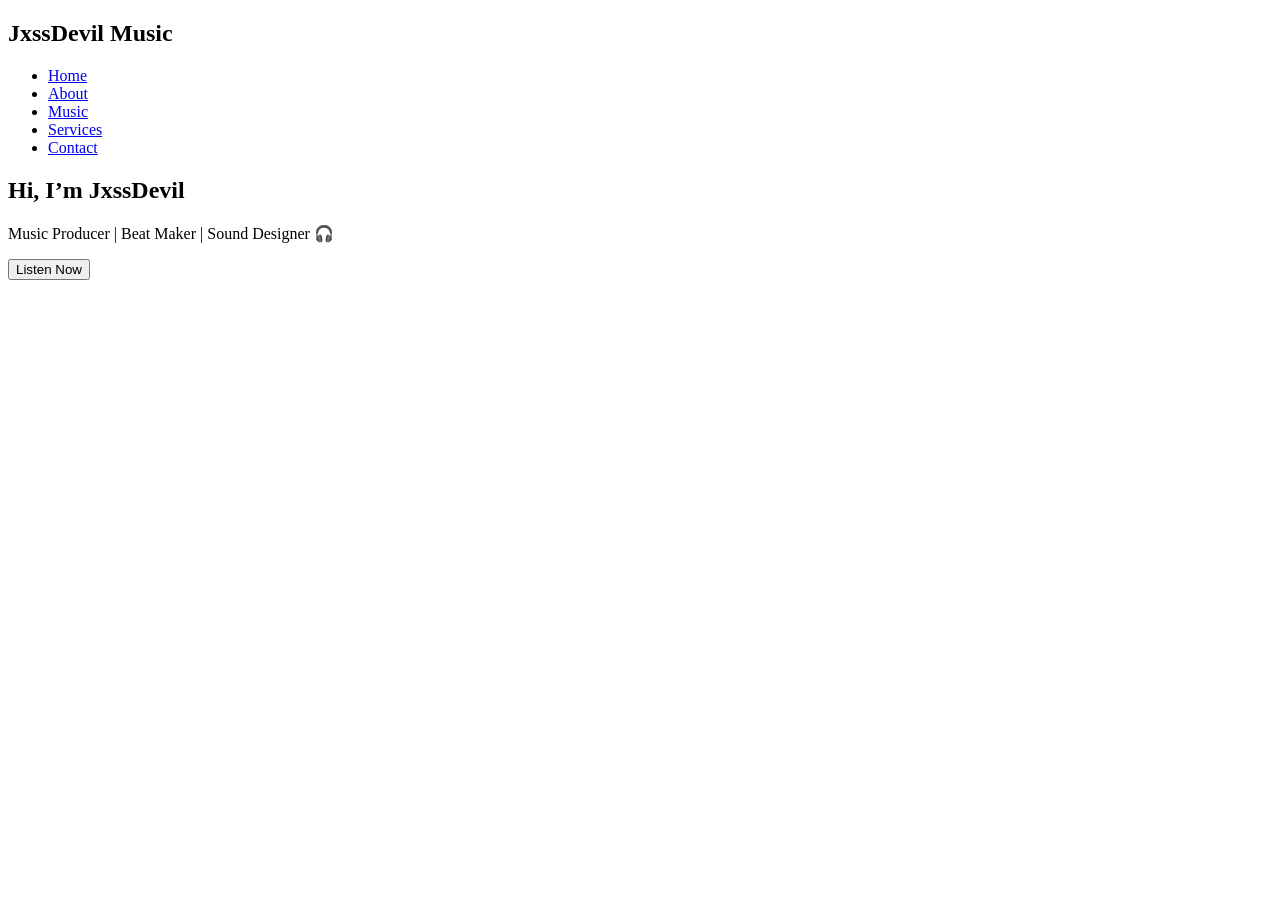
==== index.html @ 7b5ed0a0 "Add files via upload" ====
<!DOCTYPE html>
<html>
<head>
  <title>Manjot Music</title>
  <meta name="viewport" content="width=device-width, initial-scale=1.0">

  <!-- LINK CSS -->
  <link rel="stylesheet" href="css/style.css">
</head>

<body>

  <!-- NAVBAR -->
  <nav>
    <h2>JxssDevil Music</h2>

    <ul>
      <li><a href="index.html">Home</a></li>
      <li><a href="about.html">About</a></li>
      <li><a href="music.html">Music</a></li>
      <li><a href="services.html">Services</a></li>
      <li><a href="contact.html">Contact</a></li>
    </ul>
  </nav>

  <!-- HERO SECTION -->
  <section class="hero">
    <h1>Hi, I’m JxssDevil</h1>
    <p>Music Producer | Beat Maker | Sound Designer 🎧</p>

    <a href="music.html">
      <button>Listen Now</button>
    </a>
  </section>

</body>
</html>
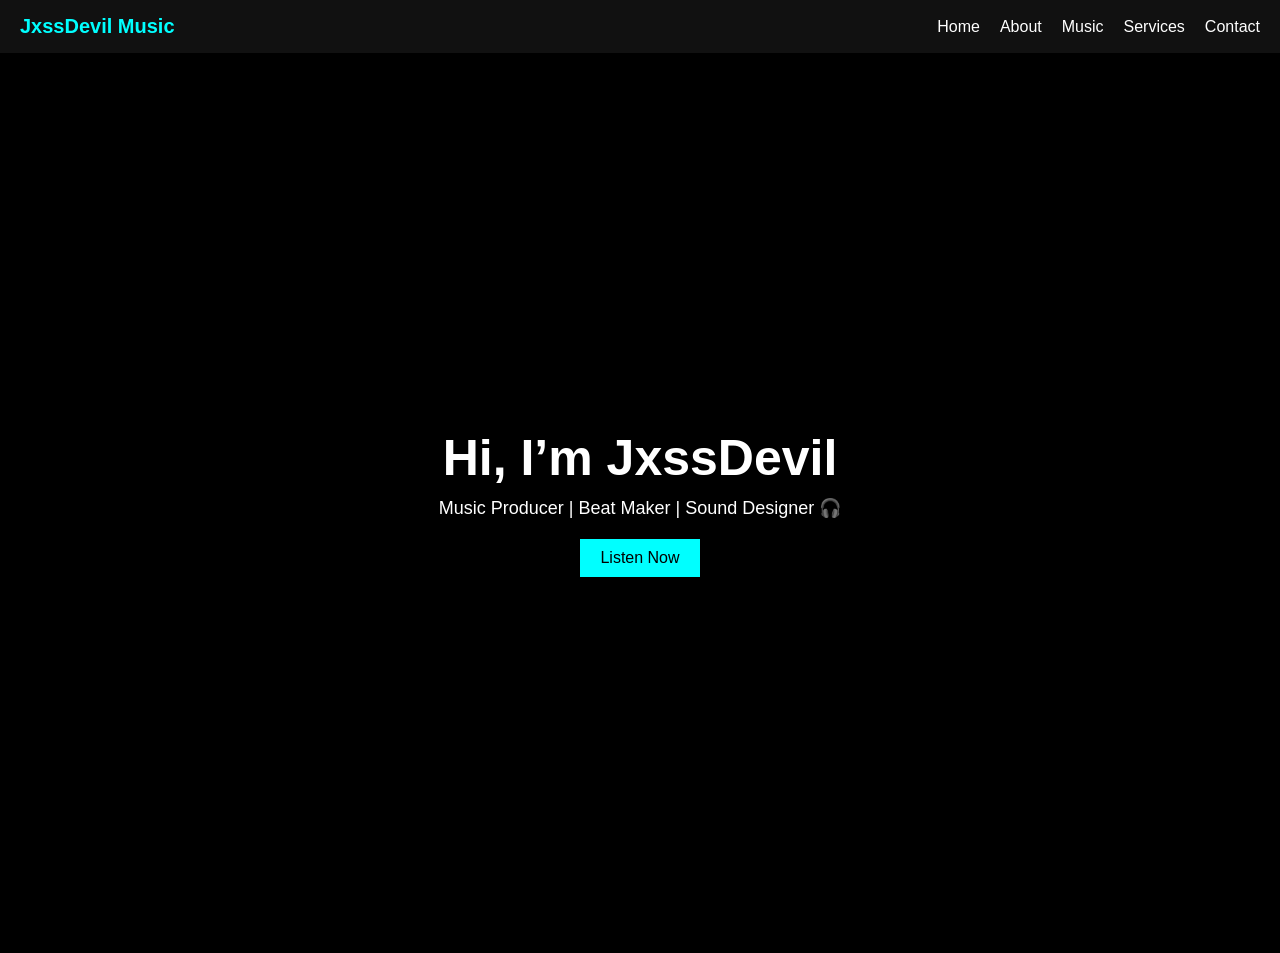
==== commit 8b7f01b6: "Fix HTML structure and update CSS link" ====
--- a/index.html
+++ b/index.html
@@ -5,7 +5,7 @@
   <meta name="viewport" content="width=device-width, initial-scale=1.0">
 
   <!-- LINK CSS -->
-  <link rel="stylesheet" href="css/style.css">
+  <link rel="stylesheet" href="style.css">
 </head>
 
 <body>
@@ -34,4 +34,4 @@
   </section>
 
 </body>
-</html>+</html>
--- a/style.css
+++ b/style.css
@@ -0,0 +1,442 @@
+/* RESET */
+* {
+  margin: 0;
+  padding: 0;
+  box-sizing: border-box;
+}
+
+/* BODY */
+body {
+  font-family: Arial;
+  background: black;
+  color: white;
+  overflow-x: hidden;
+}
+
+/* NAVBAR */
+nav {
+  display: flex;
+  justify-content: space-between;
+  align-items: center;
+  padding: 15px 20px;
+  background: #111;
+}
+
+nav h2 {
+  color: #00ffff;
+  font-size: 20px;
+}
+
+nav ul {
+  display: flex;
+  list-style: none;
+  gap: 20px;
+}
+
+nav a {
+  color: white;
+  text-decoration: none;
+  font-size: 16px;
+}
+
+nav a:hover {
+  color: #00ffff;
+}
+
+/* HERO SECTION */
+.hero {
+  height: 100vh;
+  display: flex;
+  flex-direction: column;
+  justify-content: center;
+  align-items: center;
+  text-align: center;
+
+  background:
+    linear-gradient(rgba(0,0,0,0.7), rgba(0,0,0,0.7)),
+    url('../images/bg.jpeg') no-repeat center/cover;
+}
+
+.hero h1 {
+  font-size: 50px;
+  margin-bottom: 10px;
+}
+
+.hero p {
+  font-size: 18px;
+  margin-bottom: 20px;
+}
+
+.hero button {
+  padding: 10px 20px;
+  font-size: 16px;
+  background: #00ffff;
+  border: none;
+  cursor: pointer;
+}
+
+.hero button:hover {
+  background: white;
+  color: black;
+}
+
+
+/* 📱 MOBILE FIX */
+@media (max-width: 768px) {
+
+  .hero h1 {
+    font-size: 26px;
+  }
+
+  .hero p {
+    font-size: 14px;
+  }
+
+  /* switch text */
+  .desktop-text {
+    display: none;
+  }
+
+  .mobile-text {
+    display: block;
+  }
+
+  .hero-content {
+    max-width: 300px;
+  }
+
+  .hero button {
+    font-size: 14px;
+    padding: 8px 16px;
+  }
+}
+
+
+
+/* ABOUT SECTION */
+.about {
+  padding: 80px 20px;
+}
+
+/* CONTAINER (DESKTOP) */
+.about-container {
+  display: flex;
+  justify-content: space-between;
+  align-items: center;
+  gap: 40px;
+
+  max-width: 1000px;
+  margin: 80px auto;
+  padding: 0 20px;
+}
+
+/* TEXT */
+.about-text {
+  flex: 1;
+  max-width: 500px;
+}
+
+.about-text h1 {
+  margin-bottom: 20px;
+  font-size: 32px;
+}
+
+.about-text p {
+  margin-bottom: 15px;
+  line-height: 1.6;
+}
+
+.about-text ul {
+  list-style: none;
+}
+
+/* IMAGE */
+.about-image {
+  flex: 1;
+  display: flex;
+  justify-content: center;
+}
+
+.about-image img {
+  width: 300px;
+  height: 300px;
+  border-radius: 50%;
+  object-fit: cover;
+
+  border: 4px solid #00ffff;
+  box-shadow: 0 0 20px #00ffff;
+}
+
+
+
+/* 📱 MOBILE */
+@media (max-width: 768px) {
+
+  .about-container {
+    flex-direction: column;
+    text-align: center;
+  }
+
+  /* 🔥 IMAGE FIRST */
+  .about-image {
+    order: 1;
+    margin-bottom: 20px;
+  }
+
+  .about-text {
+    order: 2;
+  }
+
+  .about-image img {
+    width: 200px;
+    height: 200px;
+  }
+}
+
+
+/* SERVICES PAGE */
+.services {
+  padding: 60px 20px;
+  text-align: center;
+}
+
+.services h1 {
+  margin-bottom: 40px;
+}
+
+.services-container {
+  display: flex;
+  justify-content: space-between;
+  flex-wrap: wrap;
+  gap: 30px;
+
+  max-width: 1100px;
+  margin: auto;
+}
+
+.service-card {
+  background: #111;
+  padding: 30px;
+  border-radius: 10px;
+  width: 250px;
+  transition: 0.3s;
+}
+
+.service-card h3 {
+  margin-bottom: 10px;
+}
+
+.service-card p {
+  font-size: 14px;
+}
+
+.service-card:hover {
+  transform: translateY(-10px);
+  box-shadow: 0 0 20px rgba(0,255,255,0.3);
+}
+
+/* 📱 MOBILE RESPONSIVE */
+@media (max-width: 768px) {
+
+  nav {
+    flex-direction: row;              /* 🔥 keep in one line */
+    justify-content: space-between;
+    align-items: center;
+    padding: 10px 15px;
+  }
+
+  nav ul {
+    display: flex;
+    gap: 10px;
+  }
+
+  nav a {
+    font-size: 14px;
+  }
+  /* 🔥 ADD THIS */
+  .services-container {
+    justify-content: center;   /* center cards */
+  }
+
+  .service-card {
+    width: 90%;               /* take full width */
+    max-width: 350px;
+    margin: 0 auto;           /* extra center fix */
+  }
+
+}
+
+
+
+
+
+
+
+ /* CONTACT SECTION */
+.contact {
+  padding: 80px 20px;
+  text-align: center;
+}
+
+.contact h1 {
+  margin-bottom: 40px;
+  font-size: 32px;
+}
+
+/* CONTAINER */
+.contact-container {
+  display: flex;
+  justify-content: space-between;
+  align-items: stretch;
+  gap: 30px;
+
+  max-width: 1000px;
+  margin: 50px auto;
+}
+
+/* BOTH BOXES */
+.contact-info,
+.contact-form {
+  width: 48%;
+  background: #111;
+  padding: 25px;
+  border-radius: 10px;
+}
+
+/* FORM STYLE */
+.contact-form {
+  display: flex;
+  flex-direction: column;
+  gap: 15px;
+}
+
+.contact-form input,
+.contact-form textarea {
+  padding: 12px;
+  border: none;
+  border-radius: 5px;
+  outline: none;
+}
+
+.contact-form button {
+  padding: 12px;
+  background: #00ffff;
+  border: none;
+  cursor: pointer;
+  border-radius: 5px;
+  font-weight: bold;
+}
+
+.contact-form button:hover {
+  background: white;
+  color: black;
+}
+.contact-info {
+  display: flex;
+  flex-direction: column;
+  gap: 15px;
+}
+
+/* EACH ROW */
+.contact-info .row {
+  display: flex;
+  align-items: center;
+}
+
+/* LABEL FIX WIDTH */
+.contact-info .label {
+  width: 110px;        /* 🔥 this aligns everything */
+  font-weight: bold;
+}
+
+/* LINKS */
+.contact-info a {
+  color: #00ffff;
+  text-decoration: none;
+}
+
+.contact-info a:hover {
+  text-decoration: underline;
+}
+/* 📱 MOBILE */
+@media (max-width: 768px) {
+  .contact-container {
+    flex-direction: column;
+  }
+
+  .contact-info,
+  .contact-form {
+    width: 100%;
+  }
+}
+
+
+
+/* MUSIC PAGE */
+.music {
+  padding: 60px 20px;
+  text-align: center;
+}
+
+.music h1 {
+  margin-bottom: 40px;
+}
+
+/* CONTAINER */
+.music-container {
+  display: flex;
+  justify-content: center;
+  flex-wrap: wrap;
+  gap: 30px;
+
+  max-width: 1100px;
+  margin: auto;
+}
+
+/* CARD */
+.music-card {
+  background: #111;
+  padding: 20px;
+  border-radius: 10px;
+  width: 280px;
+  transition: 0.3s;
+}
+
+.music-card h3 {
+  margin-bottom: 15px;
+}
+
+/* AUDIO */
+.music-card audio {
+  width: 100%;
+}
+
+/* VIDEO */
+.music-card {
+  background: #111;
+  padding: 20px;
+  border-radius: 12px;
+  width: 280px;
+  transition: 0.3s;
+  color: white;
+}
+
+/* HOVER */
+.music-card:hover {
+  transform: translateY(-10px);
+  box-shadow: 0 0 20px rgba(0,255,255,0.3);
+}
+
+.music-card iframe {
+  width: 100%;
+  aspect-ratio: 16 / 9;
+  border-radius: 10px;
+  border: none;
+}
+
+/* 📱 MOBILE */
+@media (max-width: 768px) {
+  .music-card {
+    width: 90%;
+  }
+}
